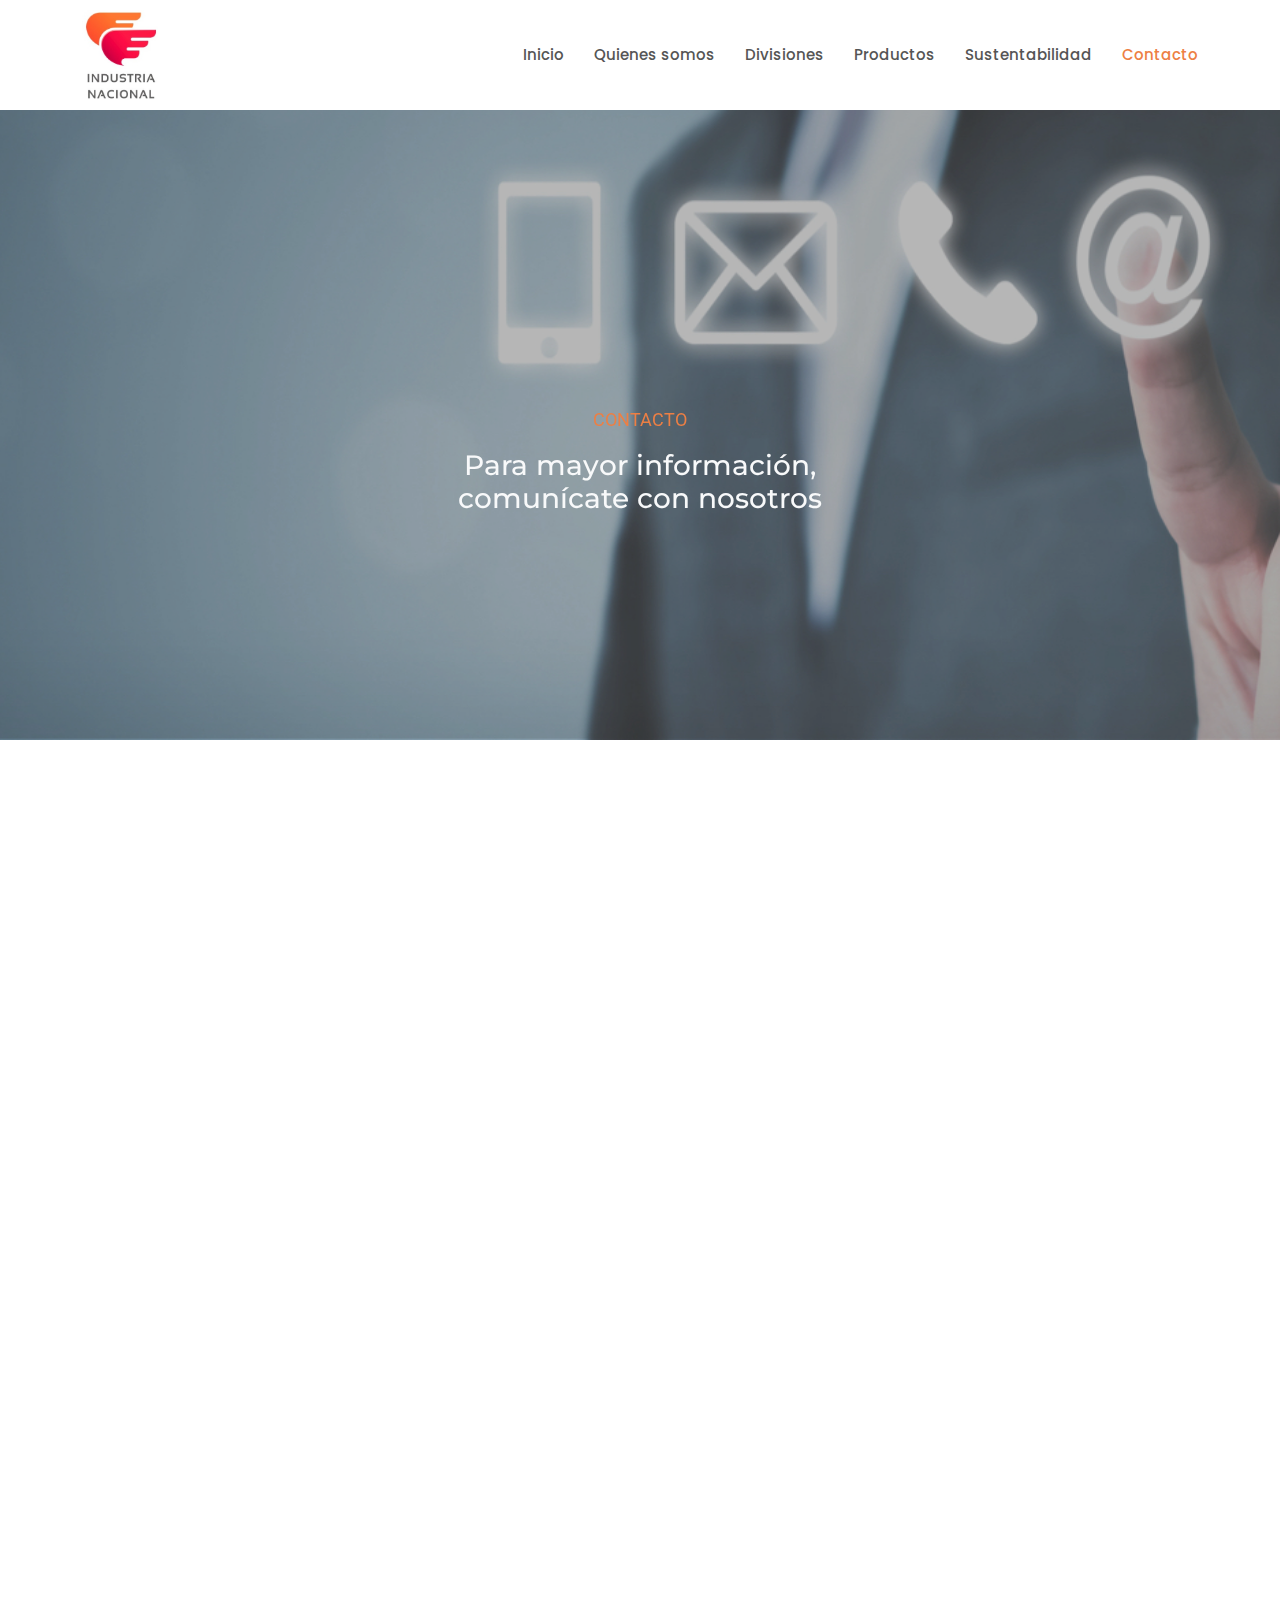
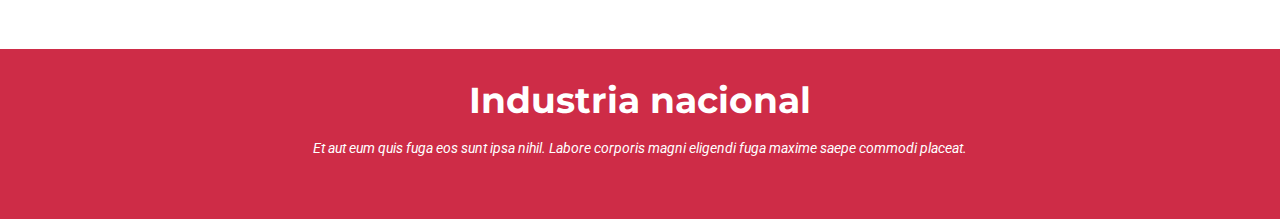
==== contact.html @ 6b3fe0fb "first commit" ====
<!DOCTYPE html>
<html lang="en">

<head>
    <meta charset="utf-8">
    <meta content="width=device-width, initial-scale=1.0" name="viewport">
    <title>Papeleria industria nacional</title>
    <meta name="description" content="">
    <meta name="keywords" content="">

    <!-- Favicons -->
    <link href="assets/img/favicon.png" rel="icon">
    <link href="assets/img/apple-touch-icon.png" rel="apple-touch-icon">

    <!-- Fonts -->
    <link href="https://fonts.googleapis.com" rel="preconnect">
    <link href="https://fonts.gstatic.com" rel="preconnect" crossorigin>
    <link href="https://fonts.googleapis.com/css2?family=Roboto:ital,wght@0,100;0,300;0,400;0,500;0,700;0,900;1,100;1,300;1,400;1,500;1,700;1,900&family=Montserrat:ital,wght@0,100;0,200;0,300;0,400;0,500;0,600;0,700;0,800;0,900;1,100;1,200;1,300;1,400;1,500;1,600;1,700;1,800;1,900&family=Poppins:ital,wght@0,100;0,200;0,300;0,400;0,500;0,600;0,700;0,800;0,900;1,100;1,200;1,300;1,400;1,500;1,600;1,700;1,800;1,900&display=swap" rel="stylesheet">

    <!-- Vendor CSS Files -->
    <link href="assets/vendor/bootstrap/css/bootstrap.min.css" rel="stylesheet">
    <link href="assets/vendor/bootstrap-icons/bootstrap-icons.css" rel="stylesheet">
    <link href="assets/vendor/aos/aos.css" rel="stylesheet">
    <link href="assets/vendor/swiper/swiper-bundle.min.css" rel="stylesheet">
    <link href="assets/vendor/glightbox/css/glightbox.min.css" rel="stylesheet">
    <link href="assets/css/main.css" rel="stylesheet">

</head>

<body class="index-page">

<header id="header" class="header sticky-top">

    <div class="branding d-flex align-items-cente">

        <div class="container position-relative d-flex align-items-center justify-content-between">
            <a href="index.html" class="logo d-flex align-items-center">
                <img src="assets/img/logo_industria_nacional.jpeg" alt="">
            </a>

            <nav id="navmenu" class="navmenu">
                <ul>
                    <li><a href="index.html">Inicio</a></li>
                    <li><a href="sobre.html">Quienes somos</a></li>
                    <li><a href="divisiones.html">Divisiones</a></li>
                    <li><a href="productos.html">Productos</a></li>
                    <li><a href="sustentabilidad.html">Sustentabilidad</a></li>
                    <li><a href="contact.html" class="active">Contacto</a></li>
                </ul>
                <i class="mobile-nav-toggle d-xl-none bi bi-list"></i>
            </nav>

        </div>

    </div>

</header>

<main class="main">

    <!-- Hero Section -->
    <section id="hero" class="hero section light-background">

        <div class="info d-flex align-items-center">
            <div class="container">
                <div class="row justify-content-center" data-aos="fade-up" data-aos-delay="100">
                    <div class="col-lg-8 text-center">
                        <p style="color: #ed7f44;">CONTACTO</p>
                        <h3 class="text-light">Para mayor información, comunícate con nosotros</h3>
                    </div>
                </div>
            </div>
        </div>

        <div id="hero-carousel" class="carousel slide" data-bs-ride="carousel" data-bs-interval="5000">

            <div class="carousel-item active">
                <img src="assets/img/ventas-banner.jpg" alt="">
            </div>

        </div>

    </section><!-- /Hero Section -->

    <!-- Contact Section -->
    <section id="contact" class="contact section">

        <!-- Section Title -->
        <div class="container section-title" data-aos="fade-up">
            <h2>Contacto</h2>
        </div><!-- End Section Title -->

        <div class="container" data-aos="fade-up" data-aos-delay="100">

            <div class="mb-4" data-aos="fade-up" data-aos-delay="200">
                <iframe style="border:0; width: 100%; height: 270px;" src="https://www.google.com/maps/embed?pb=!1m14!1m8!1m3!1d48389.78314118045!2d-74.006138!3d40.710059!3m2!1i1024!2i768!4f13.1!3m3!1m2!1s0x89c25a22a3bda30d%3A0xb89d1fe6bc499443!2sDowntown%20Conference%20Center!5e0!3m2!1sen!2sus!4v1676961268712!5m2!1sen!2sus" frameborder="0" allowfullscreen="" loading="lazy" referrerpolicy="no-referrer-when-downgrade"></iframe>
            </div><!-- End Google Maps -->

            <div class="row gy-4">

                <div class="col-lg-4">
                    <div class="info-item d-flex" data-aos="fade-up" data-aos-delay="300">
                        <i class="bi bi-geo-alt flex-shrink-0"></i>
                        <div>
                            <h3>Dirección</h3>
                            <p>---</p>
                        </div>
                    </div><!-- End Info Item -->

                    <div class="info-item d-flex" data-aos="fade-up" data-aos-delay="400">
                        <i class="bi bi-telephone flex-shrink-0"></i>
                        <div>
                            <h3>Teléfono</h3>
                            <p>---</p>
                        </div>
                    </div><!-- End Info Item -->

                    <div class="info-item d-flex" data-aos="fade-up" data-aos-delay="500">
                        <i class="bi bi-envelope flex-shrink-0"></i>
                        <div>
                            <h3>Email</h3>
                            <p>---</p>
                        </div>
                    </div><!-- End Info Item -->

                </div>

                <div class="col-lg-8">
                    <form action="forms/contact.php" method="post" class="php-email-form" data-aos="fade-up" data-aos-delay="200">
                        <div class="row gy-4">

                            <div class="col-md-6">
                                <input type="text" name="name" class="form-control" placeholder="Your Name" required="">
                            </div>

                            <div class="col-md-6 ">
                                <input type="email" class="form-control" name="email" placeholder="Your Email" required="">
                            </div>

                            <div class="col-md-12">
                                <input type="text" class="form-control" name="subject" placeholder="Subject" required="">
                            </div>

                            <div class="col-md-12">
                                <textarea class="form-control" name="message" rows="6" placeholder="Message" required=""></textarea>
                            </div>

                            <div class="col-md-12 text-center">
                                <div class="loading">Loading</div>
                                <div class="error-message"></div>
                                <div class="sent-message">Your message has been sent. Thank you!</div>

                                <button type="submit">Enviar</button>
                            </div>

                        </div>
                    </form>
                </div><!-- End Contact Form -->

            </div>

        </div>

    </section><!-- /Contact Section -->

</main>

<footer id="footer" class="footer dark-background">
    <div class="container">
        <h3 class="sitename">Industria nacional</h3>
        <p>Et aut eum quis fuga eos sunt ipsa nihil. Labore corporis magni eligendi fuga maxime saepe commodi placeat.</p>
    </div>
</footer>

<!-- Scroll Top -->
<a href="#" id="scroll-top" class="scroll-top d-flex align-items-center justify-content-center"><i class="bi bi-arrow-up-short"></i></a>

<!-- Preloader -->
<div id="preloader"></div>

<!-- Vendor JS Files -->
<script src="assets/vendor/bootstrap/js/bootstrap.bundle.min.js"></script>
<script src="assets/vendor/php-email-form/validate.js"></script>
<script src="assets/vendor/aos/aos.js"></script>
<script src="assets/vendor/swiper/swiper-bundle.min.js"></script>
<script src="assets/vendor/glightbox/js/glightbox.min.js"></script>
<script src="assets/vendor/imagesloaded/imagesloaded.pkgd.min.js"></script>
<script src="assets/vendor/isotope-layout/isotope.pkgd.min.js"></script>

<!-- Main JS File -->
<script src="assets/js/main.js"></script>

</body>

</html>
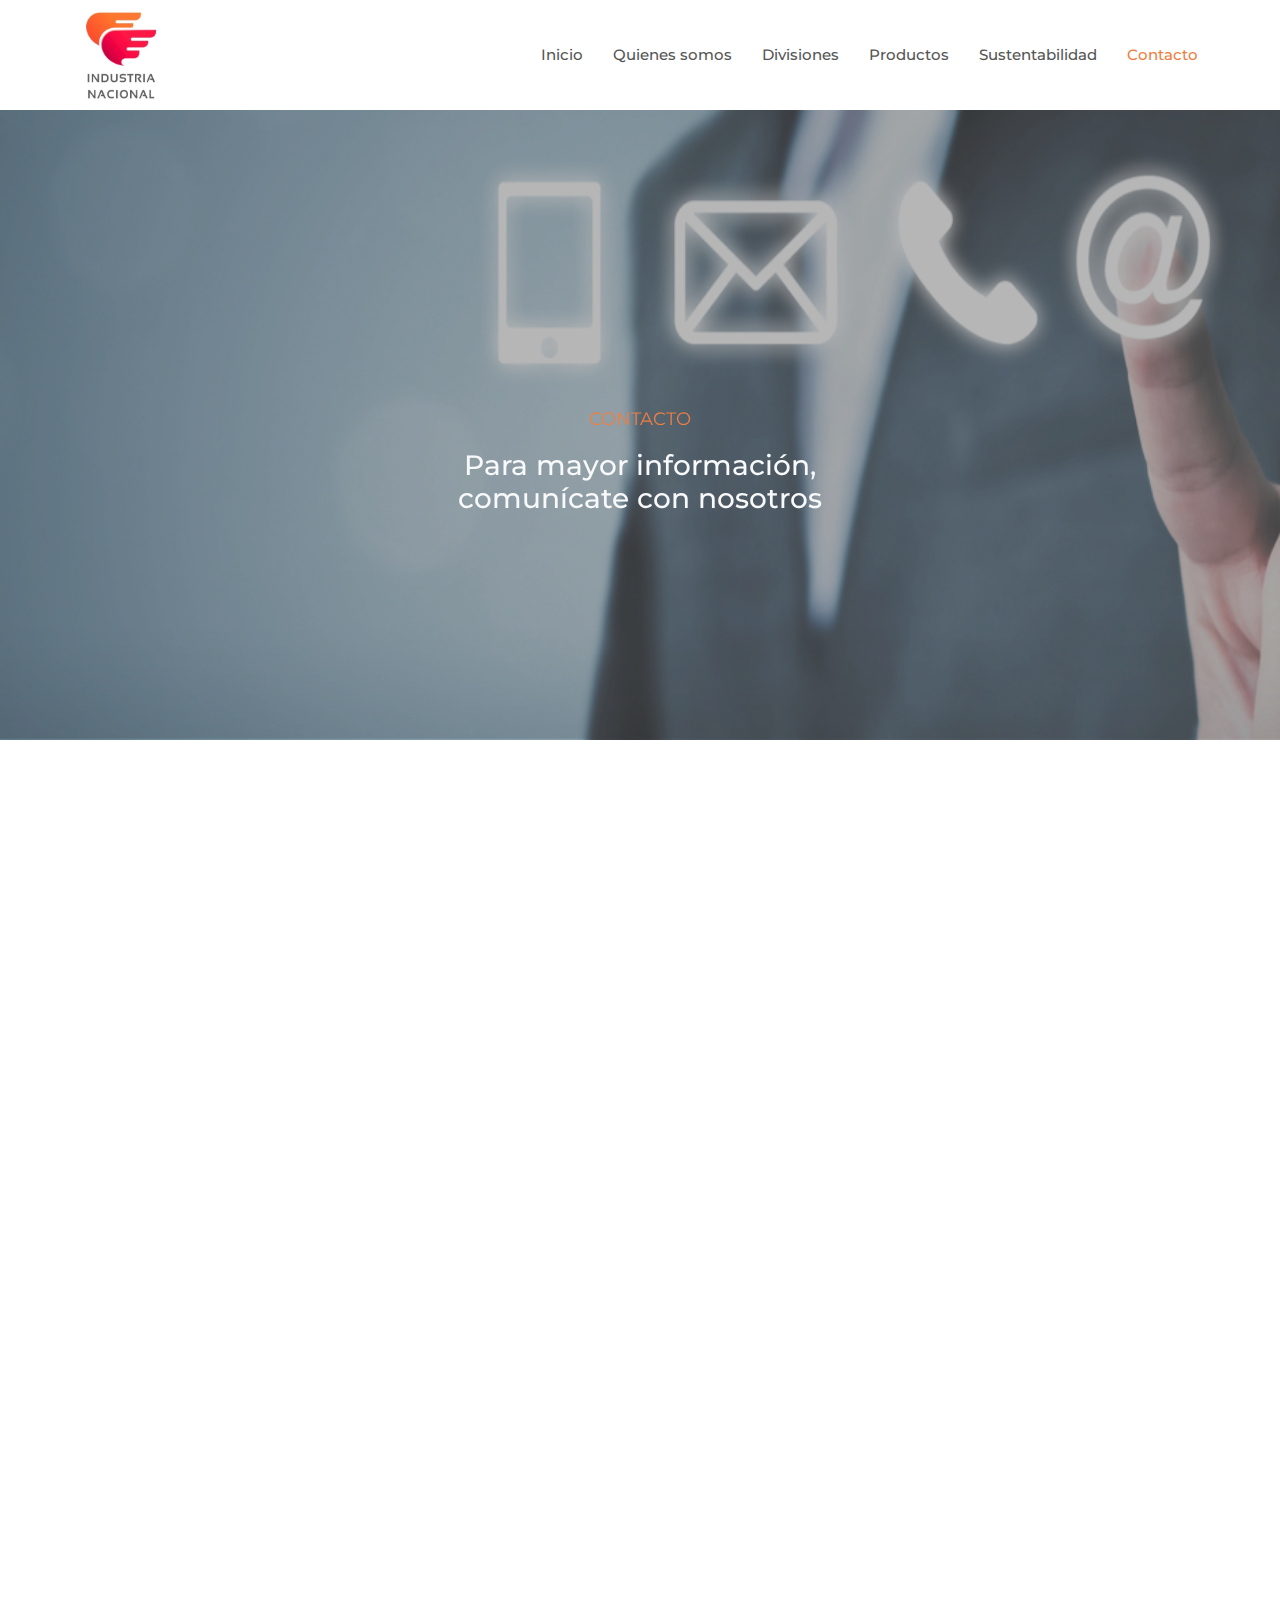
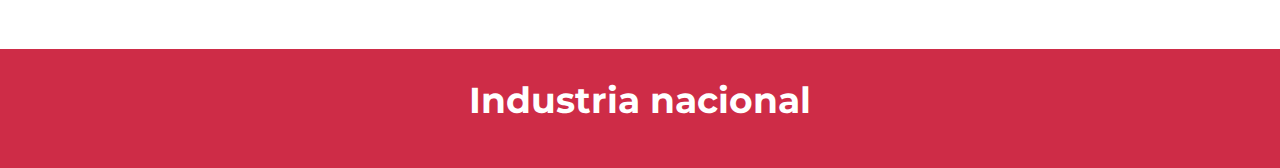
==== commit c504698b: "change: font family and remove unnecessary items" ====
--- a/contact.html
+++ b/contact.html
@@ -7,10 +7,6 @@
     <title>Papeleria industria nacional</title>
     <meta name="description" content="">
     <meta name="keywords" content="">
-
-    <!-- Favicons -->
-    <link href="assets/img/favicon.png" rel="icon">
-    <link href="assets/img/apple-touch-icon.png" rel="apple-touch-icon">
 
     <!-- Fonts -->
     <link href="https://fonts.googleapis.com" rel="preconnect">
@@ -168,7 +164,6 @@
 <footer id="footer" class="footer dark-background">
     <div class="container">
         <h3 class="sitename">Industria nacional</h3>
-        <p>Et aut eum quis fuga eos sunt ipsa nihil. Labore corporis magni eligendi fuga maxime saepe commodi placeat.</p>
     </div>
 </footer>
 
--- a/assets/css/main.css
+++ b/assets/css/main.css
@@ -1,20 +1,9 @@
-/**
-* Template Name: Reveal
-* Template URL: https://bootstrapmade.com/reveal-bootstrap-corporate-template/
-* Updated: Aug 07 2024 with Bootstrap v5.3.3
-* Author: BootstrapMade.com
-* License: https://bootstrapmade.com/license/
-*/
-
-/*--------------------------------------------------------------
-# Font & Color Variables
-# Help: https://bootstrapmade.com/color-system/
---------------------------------------------------------------*/
+
 /* Fonts */
 :root {
-  --default-font: "Roboto",  system-ui, -apple-system, "Segoe UI", Roboto, "Helvetica Neue", Arial, "Noto Sans", "Liberation Sans", sans-serif, "Apple Color Emoji", "Segoe UI Emoji", "Segoe UI Symbol", "Noto Color Emoji";
+  --default-font: "Montserrat",  sans-serif;
   --heading-font: "Montserrat",  sans-serif;
-  --nav-font: "Poppins",  sans-serif;
+  --nav-font: "Montserrat",  sans-serif;
 }
 
 /* Global Colors - The following color variables are used throughout the website. Updating them here will change the color scheme of the entire website */
@@ -1080,7 +1069,7 @@
   padding: 30px;
   margin: 30px 15px;
   position: relative;
-  height: 250px;
+  height: 180px;
 }
 
 .testimonials .testimonial-item .testimonial-img {
